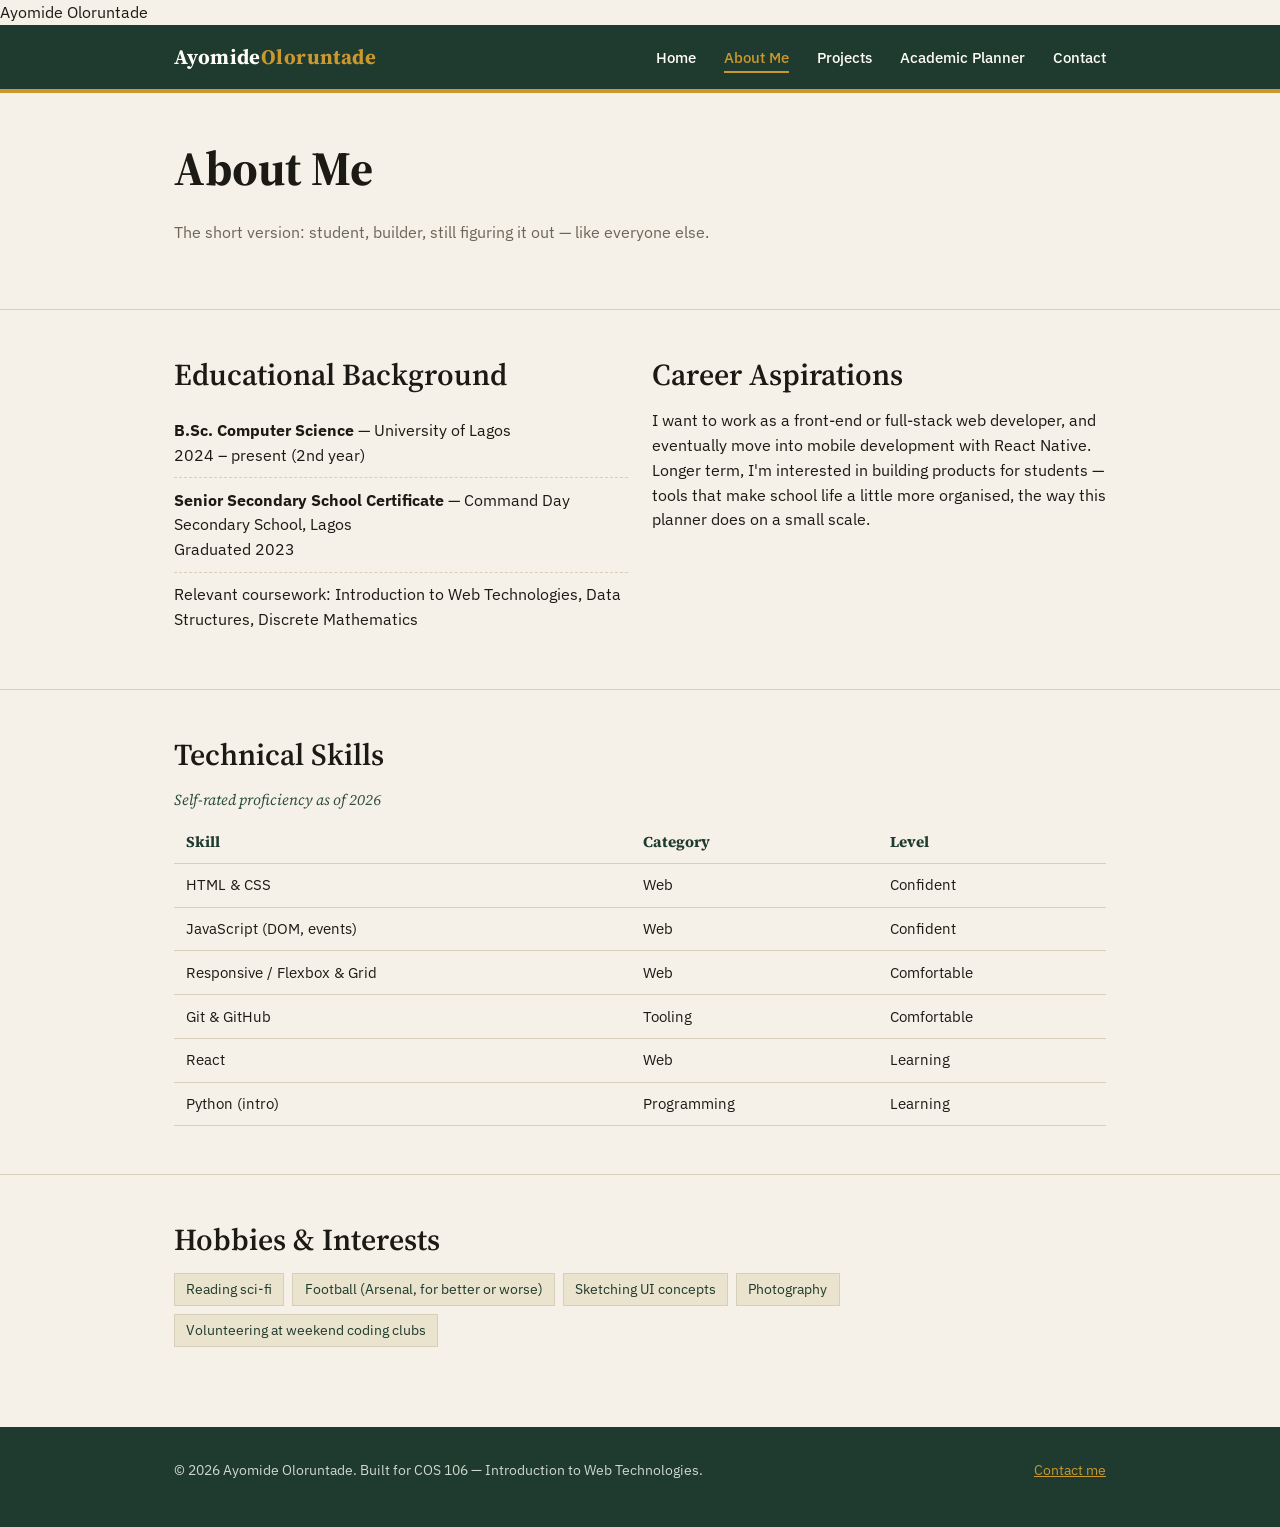
==== about.html @ 8f640969 "Add portfolio site" ====
<!DOCTYPE html>
<html lang="en">
<head>
<meta charset="UTF-8">
<meta name="viewport" content="width=device-width, initial-scale=1.0">
<title>About Me — Ayomide Oloruntade</title>
<meta name="description" content="Educational background, career aspirations, technical skills and interests of Ayomide Oloruntade.">
<link rel="stylesheet" href="css/style.css">
</head>Ayomide Oloruntade
<body>

<header class="site-header">
  <div class="wrap">
    <a href="index.html" class="brand">Ayomide<span>Oloruntade</span></a>
    <button class="nav-toggle" aria-expanded="false" aria-controls="primary-nav">☰ Menu</button>
    <nav class="main-nav" id="primary-nav" aria-label="Primary">
      <ul>
        <li><a href="index.html">Home</a></li>
        <li><a href="about.html" aria-current="page">About Me</a></li>
        <li><a href="projects.html">Projects</a></li>
        <li><a href="planner.html">Academic Planner</a></li>
        <li><a href="contact.html">Contact</a></li>
      </ul>
    </nav>
  </div>
</header>

<main>
  <section>
    <div class="wrap">
      <h1>About Me</h1>
      <p class="muted">The short version: student, builder, still figuring it out — like everyone else.</p>
    </div>
  </section>

  <section>
    <div class="wrap grid-2">
      <div>
        <h2>Educational Background</h2>
        <ul class="ledger-list">
          <li><strong>B.Sc. Computer Science</strong> — University of Lagos<br>2024 – present (2nd year)</li>
          <li><strong>Senior Secondary School Certificate</strong> — Command Day Secondary School, Lagos<br>Graduated 2023</li>
          <li>Relevant coursework: Introduction to Web Technologies, Data Structures, Discrete Mathematics</li>
        </ul>
      </div>
      <div>
        <h2>Career Aspirations</h2>
        <p>
          I want to work as a front-end or full-stack web developer, and eventually move into
          mobile development with React Native. Longer term, I'm interested in building
          products for students — tools that make school life a little more organised,
          the way this planner does on a small scale.
        </p>
      </div>
    </div>
  </section>

  <section>
    <div class="wrap">
      <h2>Technical Skills</h2>
      <table class="skills-table">
        <caption>Self-rated proficiency as of 2026</caption>
        <thead>
          <tr>
            <th scope="col">Skill</th>
            <th scope="col">Category</th>
            <th scope="col">Level</th>
          </tr>
        </thead>
        <tbody>
          <tr><td>HTML &amp; CSS</td><td>Web</td><td>Confident</td></tr>
          <tr><td>JavaScript (DOM, events)</td><td>Web</td><td>Confident</td></tr>
          <tr><td>Responsive / Flexbox &amp; Grid</td><td>Web</td><td>Comfortable</td></tr>
          <tr><td>Git &amp; GitHub</td><td>Tooling</td><td>Comfortable</td></tr>
          <tr><td>React</td><td>Web</td><td>Learning</td></tr>
          <tr><td>Python (intro)</td><td>Programming</td><td>Learning</td></tr>
        </tbody>
      </table>
    </div>
  </section>

  <section>
    <div class="wrap">
      <h2>Hobbies &amp; Interests</h2>
      <ul class="tag-list">
        <li>Reading sci-fi</li>
        <li>Football (Arsenal, for better or worse)</li>
        <li>Sketching UI concepts</li>
        <li>Photography</li>
        <li>Volunteering at weekend coding clubs</li>
      </ul>
    </div>
  </section>
</main>

<footer class="site-footer">
  <div class="wrap footer-row">
    <p>&copy; <span id="year"></span> Ayomide Oloruntade. Built for COS 106 — Introduction to Web Technologies.</p>
    <p><a href="contact.html">Contact me</a></p>
  </div>
</footer>

<script src="js/main.js"></script>
</body>
</html>
---- css/style.css ----
/* ============================================================
   Student Portfolio & Academic Management Site
   Theme: "The Ledger" — a study-desk / notebook aesthetic
   ============================================================ */

@import url('https://fonts.googleapis.com/css2?family=Source+Serif+4:opsz,wght@8..60,400;8..60,600;8..60,700&family=IBM+Plex+Sans:wght@400;500;600&display=swap');

:root {
  --ink: #1c1a15;
  --paper: #f5f1e8;
  --paper-raised: #fffdf8;
  --green: #1f3a2e;
  --green-dim: #2c4c3c;
  --gold: #c9982e;
  --gold-dim: #a97d21;
  --rule: #d8cfba;
  --danger: #9a3324;

  --serif: 'Source Serif 4', Georgia, serif;
  --sans: 'IBM Plex Sans', -apple-system, Segoe UI, sans-serif;

  --maxw: 980px;
}

* { box-sizing: border-box; }

html { scroll-behavior: smooth; }

body {
  margin: 0;
  background: var(--paper);
  color: var(--ink);
  font-family: var(--sans);
  line-height: 1.55;
  -webkit-font-smoothing: antialiased;
}

img { max-width: 100%; display: block; }

a { color: var(--green); }
a:focus-visible, button:focus-visible, input:focus-visible, textarea:focus-visible {
  outline: 2px solid var(--gold-dim);
  outline-offset: 2px;
}

h1, h2, h3 {
  font-family: var(--serif);
  font-weight: 600;
  line-height: 1.15;
  margin: 0 0 .5em;
}
h1 { font-size: clamp(2rem, 5vw, 3rem); font-weight: 700; }
h2 { font-size: clamp(1.4rem, 3vw, 1.9rem); }
h3 { font-size: 1.15rem; }
p { margin: 0 0 1em; max-width: 68ch; }

/* ---------- Layout shell ---------- */
.wrap { max-width: var(--maxw); margin: 0 auto; padding: 0 1.5rem; }

/* ---------- Header / nav ---------- */
.site-header {
  background: var(--green);
  color: var(--paper-raised);
  border-bottom: 4px solid var(--gold);
}
.site-header .wrap {
  display: flex;
  align-items: center;
  justify-content: space-between;
  padding-top: 1rem;
  padding-bottom: 1rem;
}
.brand {
  font-family: var(--serif);
  font-weight: 700;
  font-size: 1.3rem;
  color: var(--paper-raised);
  text-decoration: none;
  letter-spacing: .02em;
}
.brand span { color: var(--gold); }

.nav-toggle {
  display: none;
  background: none;
  border: 1px solid var(--paper-raised);
  color: var(--paper-raised);
  padding: .4rem .6rem;
  border-radius: 3px;
  font-size: 1rem;
  cursor: pointer;
}

nav.main-nav ul {
  list-style: none;
  display: flex;
  gap: 1.75rem;
  margin: 0;
  padding: 0;
}
nav.main-nav a {
  color: var(--paper-raised);
  text-decoration: none;
  font-size: .95rem;
  font-weight: 500;
  padding: .3rem 0;
  border-bottom: 2px solid transparent;
  transition: border-color .15s ease, color .15s ease;
}
nav.main-nav a:hover,
nav.main-nav a[aria-current="page"] {
  border-color: var(--gold);
  color: var(--gold);
}

/* ---------- Hero (home) ---------- */
.hero {
  padding: 4rem 0 3rem;
  border-bottom: 1px solid var(--rule);
}
.hero .wrap {
  display: grid;
  grid-template-columns: 1.3fr .7fr;
  gap: 3rem;
  align-items: center;
}
.hero-eyebrow {
  font-family: var(--serif);
  font-style: italic;
  color: var(--green-dim);
  margin-bottom: .25rem;
}
.hero-bio { color: #4a463c; }

.portrait-frame {
  background: var(--paper-raised);
  border: 1px solid var(--rule);
  padding: .6rem .6rem 1.1rem;
  box-shadow: 0 6px 16px rgba(28,26,21,.12);
  transform: rotate(-2deg);
  justify-self: center;
  width: min(240px, 100%);
}
.portrait-frame figcaption {
  text-align: center;
  font-family: var(--serif);
  font-style: italic;
  color: var(--green-dim);
  margin-top: .5rem;
  font-size: .9rem;
}
.avatar-svg { width: 100%; height: auto; background: #e9e2cd; }

/* ---------- Sections / cards ---------- */
section { padding: 3rem 0; }
section + section { border-top: 1px solid var(--rule); }

.card {
  background: var(--paper-raised);
  border: 1px solid var(--rule);
  padding: 1.5rem;
}

.grid-2 { display: grid; grid-template-columns: repeat(2, 1fr); gap: 1.5rem; }
.grid-3 { display: grid; grid-template-columns: repeat(3, 1fr); gap: 1.5rem; }

/* ---------- Lists ---------- */
.tag-list { list-style: none; margin: 0; padding: 0; display: flex; flex-wrap: wrap; gap: .5rem; }
.tag-list li {
  background: #eae3cd;
  color: var(--green);
  font-size: .85rem;
  padding: .3rem .7rem;
  border: 1px solid var(--rule);
}

.ledger-list { list-style: none; margin: 0; padding: 0; }
.ledger-list li {
  padding: .6rem 0;
  border-bottom: 1px dashed var(--rule);
}
.ledger-list li:last-child { border-bottom: none; }

/* ---------- Table ---------- */
table.skills-table {
  width: 100%;
  border-collapse: collapse;
  font-size: .95rem;
}
.skills-table caption {
  text-align: left;
  font-family: var(--serif);
  font-style: italic;
  margin-bottom: .5rem;
  color: var(--green-dim);
}
.skills-table th, .skills-table td {
  text-align: left;
  padding: .6rem .75rem;
  border-bottom: 1px solid var(--rule);
}
.skills-table th { font-family: var(--serif); color: var(--green); }
.skills-table tr:hover td { background: #efe9d8; }

/* ---------- Buttons ---------- */
.btn {
  display: inline-block;
  font: inherit;
  font-weight: 600;
  background: var(--green);
  color: var(--paper-raised);
  border: 1px solid var(--green);
  padding: .6rem 1.1rem;
  text-decoration: none;
  cursor: pointer;
  transition: background .15s ease, transform .1s ease;
}
.btn:hover { background: var(--green-dim); }
.btn:active { transform: translateY(1px); }
.btn.gold { background: var(--gold); border-color: var(--gold-dim); color: var(--ink); }
.btn.gold:hover { background: var(--gold-dim); }
.btn.ghost { background: transparent; color: var(--green); }
.btn.small { padding: .35rem .7rem; font-size: .85rem; }
.btn.danger { background: var(--danger); border-color: var(--danger); }

/* ---------- Projects ---------- */
.project-card { display: flex; flex-direction: column; gap: .75rem; }
.project-thumb {
  aspect-ratio: 16/10;
  background: repeating-linear-gradient(135deg, #e9e2cd, #e9e2cd 10px, #ded4b8 10px, #ded4b8 20px);
  border: 1px solid var(--rule);
  display: flex;
  align-items: center;
  justify-content: center;
  color: var(--green-dim);
  font-family: var(--serif);
  font-style: italic;
  font-size: .95rem;
  text-align: center;
  padding: 1rem;
}
.project-links { display: flex; gap: .75rem; flex-wrap: wrap; }

/* ---------- Planner ---------- */
.planner-form {
  display: flex;
  gap: .75rem;
  flex-wrap: wrap;
  margin-bottom: 1.5rem;
}
.planner-form input[type="text"],
.planner-form input[type="date"] {
  flex: 1 1 180px;
  padding: .6rem .7rem;
  border: 1px solid var(--rule);
  background: var(--paper-raised);
  font: inherit;
}
#task-list { list-style: none; margin: 0; padding: 0; }
.task-item {
  display: flex;
  align-items: center;
  gap: .75rem;
  padding: .75rem 0;
  border-bottom: 1px dashed var(--rule);
}
.task-item:last-child { border-bottom: none; }
.task-item .task-text { flex: 1; }
.task-item .task-due { font-size: .8rem; color: var(--green-dim); }
.task-item.completed .task-text { text-decoration: line-through; color: #8a8574; }
.task-empty { color: #8a8574; font-style: italic; padding: 1rem 0; }
.planner-stats { display: flex; gap: 1.5rem; margin-bottom: 1rem; font-size: .9rem; color: var(--green-dim); }

/* ---------- Contact form ---------- */
.contact-form { display: grid; gap: 1.1rem; max-width: 560px; }
.field label { display: block; font-weight: 600; margin-bottom: .3rem; font-size: .9rem; }
.field input, .field textarea {
  width: 100%;
  padding: .65rem .75rem;
  border: 1px solid var(--rule);
  background: var(--paper-raised);
  font: inherit;
}
.field textarea { min-height: 120px; resize: vertical; }
.field .error {
  color: var(--danger);
  font-size: .82rem;
  margin-top: .3rem;
  min-height: 1.1em;
  display: block;
}
.field.invalid input, .field.invalid textarea { border-color: var(--danger); }
#form-success {
  background: #e7efe4;
  border: 1px solid var(--green-dim);
  color: var(--green);
  padding: .9rem 1rem;
  display: none;
}
#form-success.show { display: block; }

/* ---------- Footer ---------- */
footer.site-footer {
  background: var(--green);
  color: #cfd8cf;
  padding: 2rem 0;
  margin-top: 2rem;
  font-size: .9rem;
}
footer.site-footer a { color: var(--gold); }
.footer-row { display: flex; justify-content: space-between; flex-wrap: wrap; gap: 1rem; }

/* ---------- Utility ---------- */
.muted { color: #6b6656; }
.center { text-align: center; }
.visually-hidden {
  position: absolute;
  width: 1px; height: 1px;
  padding: 0; margin: -1px;
  overflow: hidden;
  clip: rect(0,0,0,0);
  white-space: nowrap;
  border: 0;
}

/* ---------- Responsive ---------- */
@media (max-width: 820px) {
  .hero .wrap { grid-template-columns: 1fr; }
  .portrait-frame { justify-self: start; order: -1; width: 160px; }
  .grid-2, .grid-3 { grid-template-columns: 1fr; }
}

@media (max-width: 700px) {
  .nav-toggle { display: inline-block; }
  nav.main-nav {
    display: none;
    width: 100%;
  }
  nav.main-nav.open { display: block; }
  .site-header .wrap { flex-wrap: wrap; }
  nav.main-nav ul {
    flex-direction: column;
    gap: 0;
    padding-top: .5rem;
  }
  nav.main-nav a { display: block; padding: .6rem 0; border-bottom: 1px solid rgba(255,255,255,.12); }
}

@media (prefers-reduced-motion: reduce) {
  * { animation: none !important; transition: none !important; scroll-behavior: auto !important; }
}
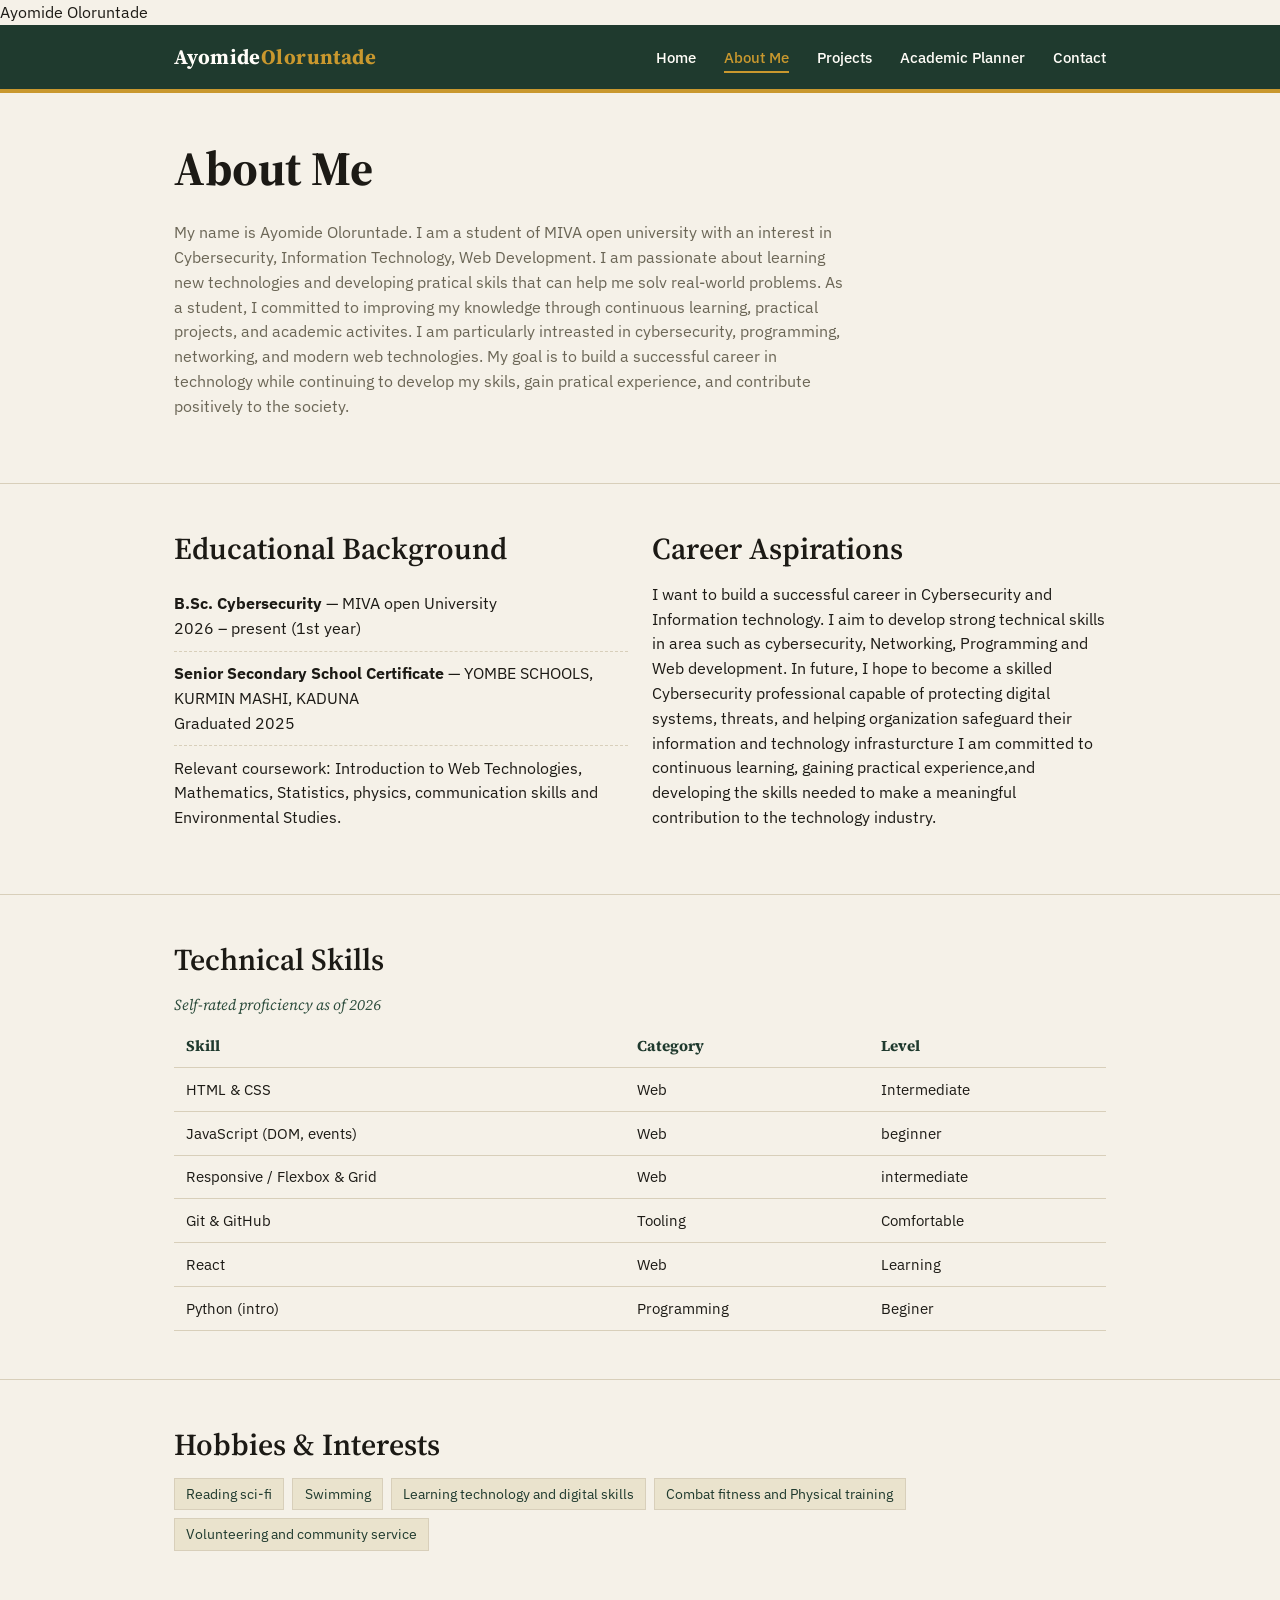
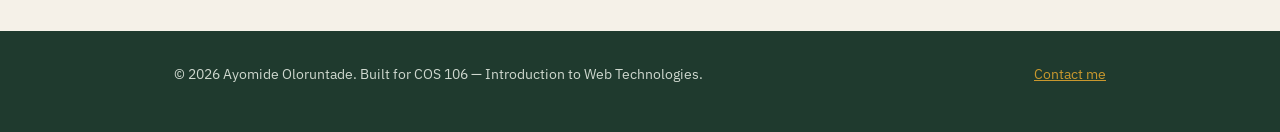
==== commit dc2c8919: "Updated version" ====
--- a/about.html
+++ b/about.html
@@ -29,7 +29,12 @@
   <section>
     <div class="wrap">
       <h1>About Me</h1>
-      <p class="muted">The short version: student, builder, still figuring it out — like everyone else.</p>
+      <p class="muted">My name is Ayomide Oloruntade. I am a student of MIVA open university with an interest in Cybersecurity, Information Technology, Web Development. I am passionate about learning new technologies and developing pratical skils that can help me solv real-world problems.
+        
+        As a student, I committed to improving my knowledge through continuous learning, practical projects, and academic activites. I am particularly intreasted in cybersecurity, programming, networking, and modern web technologies.
+        
+        My goal is to build a successful career in technology while continuing to develop my skils, gain pratical experience, and contribute positively to the society.
+      </p>
     </div>
   </section>
 
@@ -38,18 +43,19 @@
       <div>
         <h2>Educational Background</h2>
         <ul class="ledger-list">
-          <li><strong>B.Sc. Computer Science</strong> — University of Lagos<br>2024 – present (2nd year)</li>
-          <li><strong>Senior Secondary School Certificate</strong> — Command Day Secondary School, Lagos<br>Graduated 2023</li>
-          <li>Relevant coursework: Introduction to Web Technologies, Data Structures, Discrete Mathematics</li>
+          <li><strong>B.Sc. Cybersecurity </strong> — MIVA open University<br>2026 – present (1st year)</li>
+          <li><strong>Senior Secondary School Certificate</strong> — YOMBE SCHOOLS, KURMIN MASHI, KADUNA<br>Graduated 2025</li>
+          <li>Relevant coursework: Introduction to Web Technologies, Mathematics, Statistics, physics, communication skills and Environmental Studies.</li>
         </ul>
       </div>
       <div>
         <h2>Career Aspirations</h2>
         <p>
-          I want to work as a front-end or full-stack web developer, and eventually move into
-          mobile development with React Native. Longer term, I'm interested in building
-          products for students — tools that make school life a little more organised,
-          the way this planner does on a small scale.
+          I want to build a successful career in Cybersecurity and Information technology. I aim to develop strong technical skills in area such as cybersecurity, Networking, Programming and Web development.
+          
+          In future, I hope to become a skilled Cybersecurity professional capable of protecting digital systems, threats, and helping organization safeguard their information and technology infrasturcture
+          
+          I am committed to continuous learning, gaining practical experience,and developing the skills needed to make a meaningful contribution to the technology industry.
         </p>
       </div>
     </div>
@@ -68,12 +74,12 @@
           </tr>
         </thead>
         <tbody>
-          <tr><td>HTML &amp; CSS</td><td>Web</td><td>Confident</td></tr>
-          <tr><td>JavaScript (DOM, events)</td><td>Web</td><td>Confident</td></tr>
-          <tr><td>Responsive / Flexbox &amp; Grid</td><td>Web</td><td>Comfortable</td></tr>
+          <tr><td>HTML &amp; CSS</td><td>Web</td><td>Intermediate</td></tr>
+          <tr><td>JavaScript (DOM, events)</td><td>Web</td><td>beginner</td></tr>
+          <tr><td>Responsive / Flexbox &amp; Grid</td><td>Web</td><td>intermediate</td></tr>
           <tr><td>Git &amp; GitHub</td><td>Tooling</td><td>Comfortable</td></tr>
           <tr><td>React</td><td>Web</td><td>Learning</td></tr>
-          <tr><td>Python (intro)</td><td>Programming</td><td>Learning</td></tr>
+          <tr><td>Python (intro)</td><td>Programming</td><td>Beginer</td></tr>
         </tbody>
       </table>
     </div>
@@ -84,10 +90,10 @@
       <h2>Hobbies &amp; Interests</h2>
       <ul class="tag-list">
         <li>Reading sci-fi</li>
-        <li>Football (Arsenal, for better or worse)</li>
-        <li>Sketching UI concepts</li>
-        <li>Photography</li>
-        <li>Volunteering at weekend coding clubs</li>
+        <li>Swimming</li>
+        <li>Learning technology and digital skills</li>
+        <li>Combat fitness and Physical training</li>
+        <li>Volunteering and community service</li>
       </ul>
     </div>
   </section>
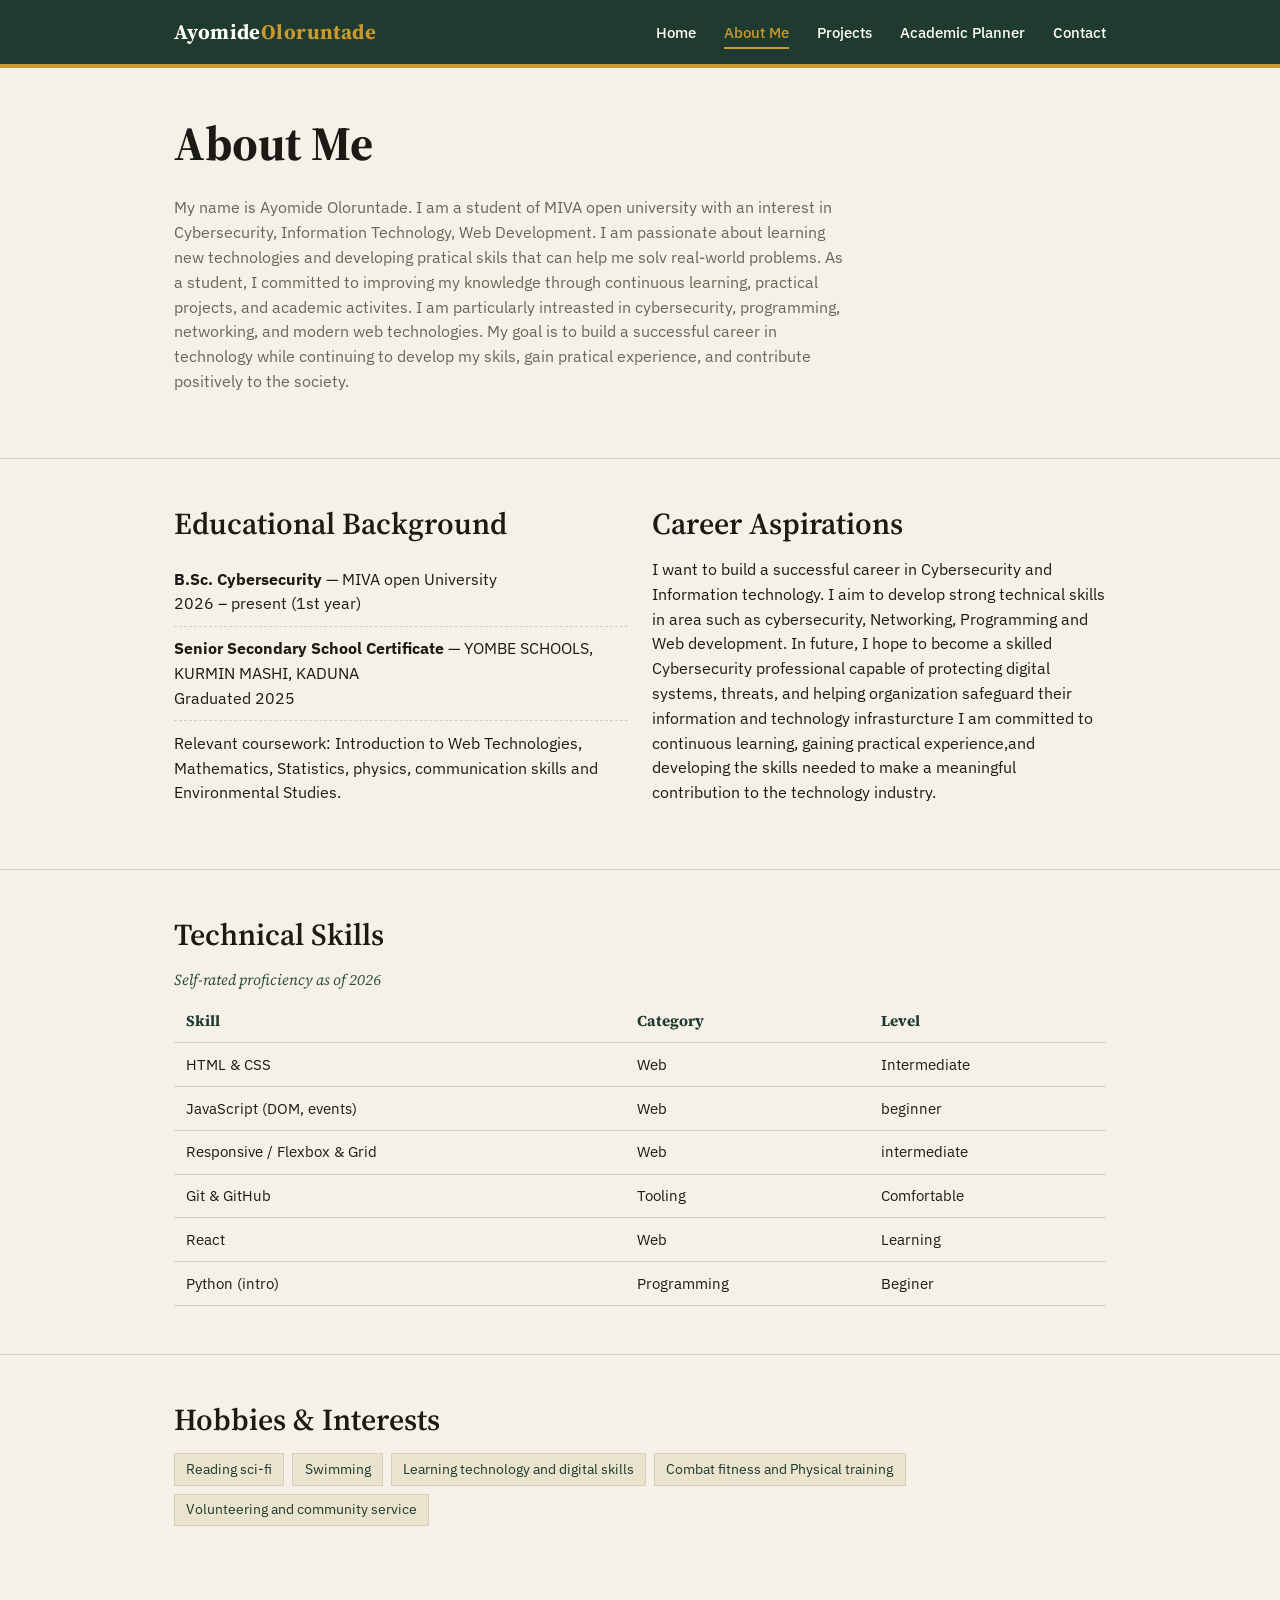
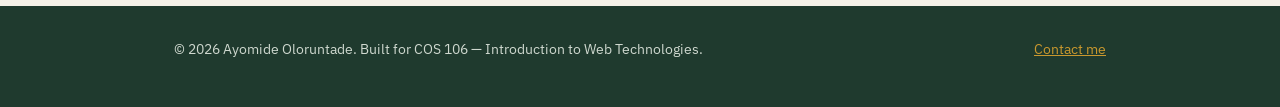
==== commit ce587900: "removed unnecessary heading name" ====
--- a/about.html
+++ b/about.html
@@ -6,7 +6,7 @@
 <title>About Me — Ayomide Oloruntade</title>
 <meta name="description" content="Educational background, career aspirations, technical skills and interests of Ayomide Oloruntade.">
 <link rel="stylesheet" href="css/style.css">
-</head>Ayomide Oloruntade
+</head>
 <body>
 
 <header class="site-header">
